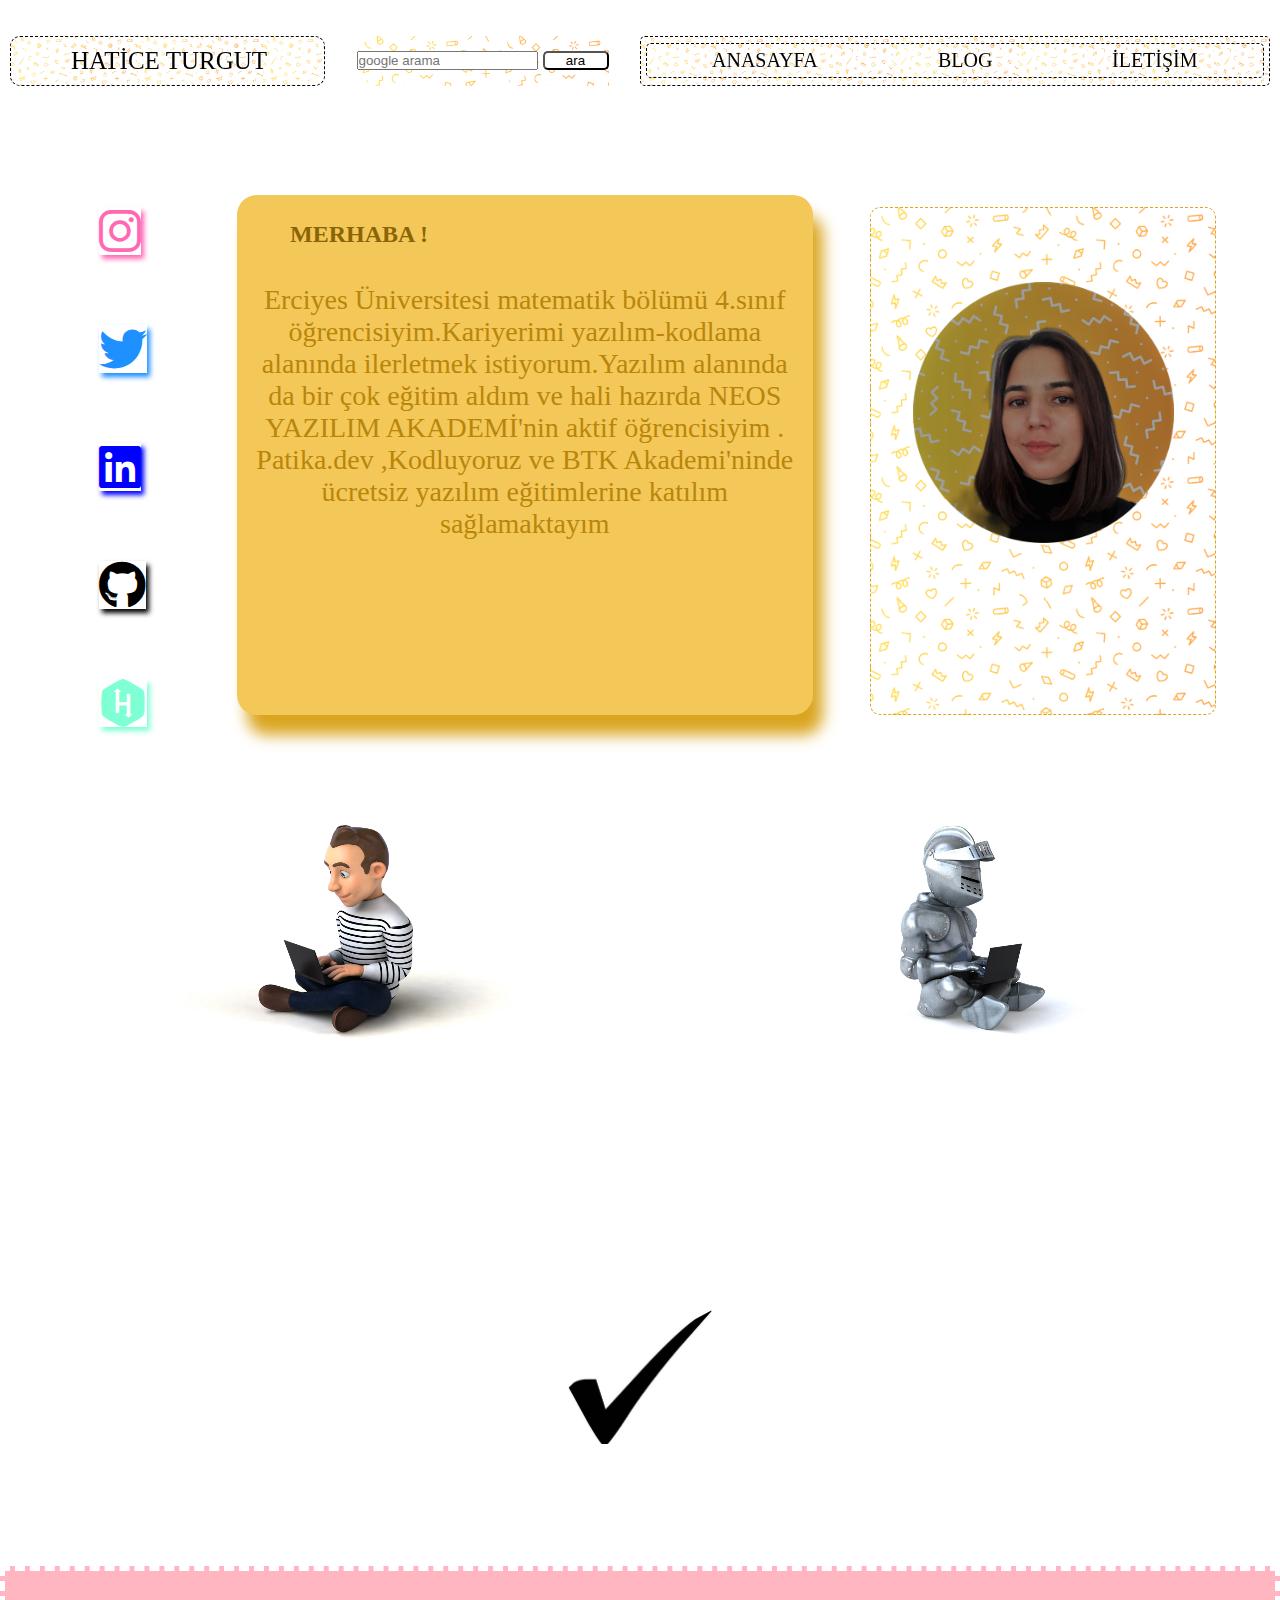
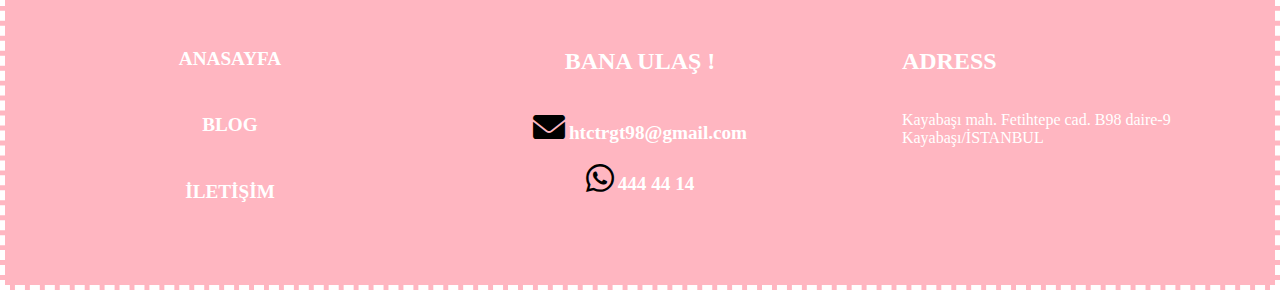
==== portfolio/portfolio/index.html @ 39a4b979 "potfolio" ====
<!DOCTYPE html>
<html lang="en">
<head>
    <meta charset="UTF-8">
    <meta http-equiv="X-UA-Compatible" content="IE=edge">
    <meta name="viewport" content="width=device-width, initial-scale=1.0">
    <link rel="shortcut icon" href="img/fav-iko.jpeg" type="image/x-icon">
    <!-- animasyonlar -->
    <link href="https://unpkg.com/aos@2.3.1/dist/aos.css" rel="stylesheet">
    <script src="https://unpkg.com/aos@2.3.1/dist/aos.js"></script>
    <!-- ıconlar -->
   <link rel="stylesheet" href="https://cdnjs.cloudflare.com/ajax/libs/font-awesome/6.0.0/css/all.min.css"> 
    <!-- css -->
    <link rel="stylesheet" href="main.css">
    <title>Hatice-Turgut</title>
</head>
<body>
    <!-- menu başlangıç -->
    <header>
        <div class="container">
            <div class="logo">
                <div data-aos="flip-right" data-aos-duration="3000">
                     <a class="loga"href="#">HATİCE TURGUT</a>
                </div>
               
             </div>
             <div class="src">
                 <input type="text" placeholder="google arama"> 
                 </label>
                 <button class="btn" type="submit">ara</button>
             </div>
            <div class="menu">
             <nav class="nav-bar">
                 <ul class="ul-list">
                    <div data-aos="flip-right" data-aos-duration="3000">
                          <li><a href="index.html" target="_blank">ANASAYFA</a></li>
                    </div>
                    <div data-aos="flip-right" data-aos-duration="3000">
                        <li><a href="blog.html" target="_blank">BLOG</a></li>
                    </div>
                    <div data-aos="flip-right" data-aos-duration="3000">
                         <li><a href="iletişim.html" target="_blank">İLETİŞİM</a></li>
                    </div>
                    
                 </ul>
             </nav>
    
            </div>
    
        </div>
    
    </header>
    <!-- menu bitis -->

   <!-- hakkımda başlanıc -->
   <div class="hakkımda-container">
       <div class="hakkımda-wrapper">
           <div class="ıconlar" >
         
                <a class="ıcon-a" href="#" title="haticeturgut98" target="_blank"><i class="fa-brands fa-instagram fa-3x ıco1"></i></a>
                <a class="ıcon-a" href="#" title="minimalpiko" target="_blank"><i class="fa-brands fa-twitter fa-3x ıco2"></i></a>
                <a class="ıcon-a" href="#" title="haticetrgt123" target="_blank"><i class="fa-brands fa-linkedin fa-3x ıco3"></i></a>
                <a class="ıcon-a" href="#" title="muhibbi98" target="_blank"><i class="fa-brands fa-github fa-3x ıco4"></i></a> 
                <a class="ıcon-a"href="#" title="haticeturgut" target="_blank"><i class="fa-brands fa-hackerrank fa-3x ıco5"></i></a>
            
                          
            
               
           </div>
           <div class="hakkımda-bilgi">
                   <h2 >MERHABA !</h2>
               <br><br>
               <p class="hakkımda-paragraf" >
                Erciyes Üniversitesi matematik bölümü 4.sınıf öğrencisiyim.Kariyerimi yazılım-kodlama 
                alanında ilerletmek istiyorum.Yazılım alanında da  bir çok eğitim aldım ve hali hazırda 
                NEOS YAZILIM AKADEMİ'nin aktif öğrencisiyim . Patika.dev ,Kodluyoruz ve BTK Akademi'ninde  
                ücretsiz yazılım eğitimlerine  katılım sağlamaktayım
               </p>

           </div>
           <div class="hakkımda-photo">
                <img src="img/profile-pic.png" alt="photo">
           </div>
       </div>

   </div>
   <!-- hakkımda bitiş -->

   <!-- proje başlangıc -->

   <div class="proje-container">
       <div class="proje-wrapper">
           <div class="colum-1">
            <div data-aos="zoom-out" data-aos-duration="2000">
                <video autoplay loop src="img/Breton - 31468.mp4"></video>
            </div>
             
           </div>
           <div class="colum-1">
            <div data-aos="zoom-out" data-aos-duration="2000">
                <video  autoplay loop src="img/Knight - 31210.mp4"></video>
            </div>
             
           </div>
       </div>
   </div>

   <!-- proje bitis -->
   <!-- yetenekler başlangıc -->

   <div class="yetenek">
       <div class="yetenek-container">
           <div class="y-div">
            <div data-aos="flip-left"
            data-aos-easing="ease-out-cubic"
            data-aos-duration="2000">
            <h3>FRONT-END DEVELOPER</h3>
               <ul>
                   <li>HTML</li>
                   <li>CSS</li>
                   <li>JAVASCRİPT</li>
                   <li>BOOSTRAP</li>
               </ul>
       </div>
               
           </div>
           <div class="y-div div-img">
               <img src="img/tik-isareti.jpg" alt="">
           </div>
           <div class="y-div">
            <div data-aos="flip-left"
            data-aos-easing="ease-out-cubic"
            data-aos-duration="2000">
            <h3>BACK-END DEVELOPER</h3>
               <ul>
                   <li>PHYTON</li>
                   <li>JAVA</li>
                   <li>C#</li>
                   <li>DJANGO</li>
               </ul>
       </div>
               
           </div>

       </div>
   </div>
   <!-- yetenekler bitiş -->

   <!-- footer başlangıç -->

    <div class="footer">
        <div class="footer-wrapper">
            <div class="f-div">
                <ul>
                    <li><a href="#">ANASAYFA</a></li>
                    <li><a href="#">BLOG</a></li>
                    <li><a href="#">İLETİŞİM</a></li>
                </ul>
            </div>
            <div class="f-div f-div2">
                <h2>BANA ULAŞ !</h2> <br><br>
                <i class="fa-solid fa-envelope fa-2x"></i>
                <a href="#">htctrgt98@gmail.com</a><br><br>
                <i class="fa-brands fa-whatsapp fa-2x"></i>
                <a href="#">444 44 14</a>
            </div>
            <div class="f-div">
                <h2>ADRESS</h2><br><br>
                <p>Kayabaşı mah. Fetihtepe cad. B98 daire-9 Kayabaşı/İSTANBUL</p>

            </div>

        </div>

    </div>
   <!-- footer bitiş -->

   

   <script>
    AOS.init();
  </script>
</body>
</html>
---- portfolio/portfolio/main.css ----
* {
  margin: 0;
  padding: 0;
  box-sizing: border-box;
 
}


/* menu başlangıc */
.container {
  width: 100%;
  padding: 10px;
  margin-top: 2%;
  margin-bottom: 5%;
  margin-right: 0;
  display: flex;
  justify-content: space-between;
  box-sizing: border-box;
  border-radius: 30px;
  
}

.logo {
  background: url(img/cover-image.png);
  background-size: contain;
  width: 25%;
  padding: 10px;
  text-align: center;
  border: 1px dashed black;
  display: flex;
  border-radius: 10px;
  box-sizing: border-box;

}


.logo a {
  margin-left: 50px;
  font-size: 25px;
  text-decoration: none;
  color:black;
  transition: 2s; 
}

.logo a:hover {
  transform: scale(1.2);
}
.src {
  background: url(img/cover-image.png);
  width: 20%;
  display: flex;
  align-items: center;
  background-size:cover ;
}
.btn {
  width: 30%;
  background-color: white ;
  margin-left: 5px;
  border-radius: 5px;
}

.menu {
  background: url(img/cover-image.png);
  background-size: contain;
  width: 50%;
  border: 1px dashed black;
  display: flex;
  align-items: flex-end;
  padding: 5px;
  border-radius: 5px;
 
  
}
.nav-bar {
  width: 100%;
  border: 1px dashed black;
  margin: auto;
  border-radius: 5px;
  
}

.ul-list {
  display: flex;
  justify-content: space-around;
  margin: 5px;
}
.ul-list li {
  margin: auto;
  list-style-type: none;
  transition: 2s;
}
.ul-list li a {
  color: black;
  font-size: 20px;
  text-decoration: none;
}
.ul-list li:hover {
  transform: scale(1.2);
}
@media screen and (min-width: 500px) and (max-width:700px) {
  
  
  .logo  a {
    display: flex;
    margin: auto;
    padding-top: 8px;
    font-size: 10px;
  }
  .src input {
    width: 100%
  }
 

  .ul-list li a {
    font-size: 10px;
  }
}
@media screen and (min-width: 700px) and (max-width:838px) {
  .logo  a {
    display: flex;
    margin: auto;
    padding-top: 8px;
    font-size: 19px;
  }
  .src input {
    width: 100%
  }
 

  .ul-list li a {
    font-size: 20px;
  }
}
@media screen and (min-width: 838px) and (max-width:948px) {
  
  .logo  a {
    display: flex;
    margin: auto;
    margin-left: 20px ;
    padding-top: 5px;
    font-size: 20px;

  }
  .src input {
    width: 100%
  }
 

  .ul-list li a {
    font-size: 20px;
  }
}
@media screen and (min-width: 948px) and (max-width:1110px) {
  .logo  a {
    font-size: 20px;
    margin-left: 19px;
  } 
 
}
/* menu bitiş */

/* hakkımda başlangıc */

.hakkımda-container {
  width: 100%;
  margin-top: 6%;

}
.hakkımda-wrapper {
  width: 90%;
  margin: auto;
  margin-top: 2%;
  display: flex;
  justify-content: space-between;
  
}

.ıconlar {
  width: 10%;
  height: 300px;
  padding: 3%;
  
}

.ıco1 {
  color: hotpink;
  box-shadow: 3px 4px 5px hotpink;
}
.ıco2 {
  color: dodgerblue;
  box-shadow: 3px 4px 5px dodgerblue;
}
.ıco3 {
  color: blue;
  box-shadow: 3px 4px 5px blue;
}
.ıco4 {
  color: black;
  box-shadow: 3px 4px 5px black;
}
.ıco5 {
  color: aquamarine;
  box-shadow: 3px 4px 5px aquamarine;
}
.ıconlar .ıcon-a i:hover {
  transform: scale(1.2);
   
 }
 .ıcon-a i {
  margin-bottom: 100%;
  transition: 2s;

 }
.hakkımda-bilgi {
  background: rgb(244, 200, 88);
  width: 50%;
  height: 520px;
  margin-top: 2%;
  padding: 15px;
  border-radius: 20px;
  box-shadow: 10px 20px 15px goldenrod;
}
.hakkımda-bilgi h2{
  color: rgb(138, 101, 7);
  margin-top: 2%;
  margin-left: 7%;
  
}
.hakkımda-paragraf {
  
  color: darkgoldenrod;
  text-align: center;
  font-size: 30px;
}

.hakkımda-paragraf h2 {
  font-size: larger;
}

.hakkımda-photo {
  background: url(img/cover-image.png);
  background-size: contain;
  width: 30%;
  box-sizing: border-box;
  border: 1px dashed goldenrod;
  border-radius: 10px;
  
}
.hakkımda-photo img {
  width: 90%;
  margin-left: 5%;
  margin-top: 50px;
  padding: 7%;
  margin-bottom: 10px;
}



/* hakkımda bitiş */
@media screen and (min-width: 500px) and (max-width:700px) {
  
  .hakkımda-bilgi {
    margin-left: 10px;
    height: 350px;
  }
  .hakkımda-bilgi h2{
   font-size: 20px;
   text-align: center;
    
  }
  .hakkımda-paragraf {
    font-size: 15px;
  }
  
  .hakkımda-photo {
    height: 350px;
    margin-top: 3%;
    
  }
  

}
@media screen and (min-width: 700px) and (max-width:838px) {
  .hakkımda-bilgi {
    margin-left: 10px;
    height: 350px;
  }
  .hakkımda-bilgi h2{
   font-size: 20px;
   text-align: center;
    
  }
  .hakkımda-paragraf {
    font-size: 19px;
  }
  
  .hakkımda-photo {
    margin-top: 3%;
  }
}
@media screen and (min-width: 838px) and (max-width:1283.33px) {
  .hakkımda-paragraf {
    font-size: 28px;
  }
  .hakkımda-photo {
    margin-top: 3%;
  }
  .ıcon-a i{
    margin-bottom: 70px ;
  }

}

/* proje başlangıc */
.proje-container{
 width: 100%;
 height: 400px;
 padding: 10px;
 margin: auto;
 margin-top: 3%;
 margin-bottom: 3%;
 overflow: hidden;
 
 
}
.proje-wrapper {
  width: 100%;
  padding: 10px;
  display: flex;
  justify-content: space-around;
  border-radius: 10px;
}
.colum-1 {
  width: 100%;
  height: 200px;
  margin-left: 3%;
  border-radius: 50%;

}
video {
  width: 100%;
  height: 250px;
  margin-top: 5%;
}


/* proje bitiş */

/* yetenekler başlangıç */
.yetenek{
  width: 90%;
  padding: 10px;
  margin: auto;
  margin-top: 10%;
  margin-bottom: 5%;
  
}
.yetenek-container {
  width: 100%;
  display: flex;
  justify-content: space-around;
  
}
.y-div {
  width: 180px;
  height: 200px;
  padding: 3px;
  text-align: center;
}
.y-div:hover{
  transform: scale(1.5);
}
.y-div li {
   list-style-type: none;
   margin-top: 5%;
}
.y-div img {
  width: 100%;
  padding: 15px;
}
/* yetenekler bitiş */


/* blog başlangıc */
 
.blog-container {
  width: 90%;
  margin: auto;
  margin-top: 5%;
  margin-bottom: 5%;
  padding: 5px;
  border: 2px dashed hotpink;
}
.blog-contant {
  width: 100%;
  padding: 10px;
  
}
.div-blog {
  display: flex;
  justify-content: space-between;
  margin: auto;
  margin-bottom: 5%;
  padding: 10px;

}
.div-blog-mini {
  width: 200px;
  height: 200px;
  margin: auto;
}
.div-blog img {
  width: 100%;
  height: 180px;
}
.blog-yazı h2 {
  text-align: center;
  color: black;
  margin-bottom: 3%;

}
.blog-yazı p {
  color: black;
  margin-top: 3%;
  margin-bottom: 4%;
}
.blog-video {
  width: 70%;
  margin: auto;
  
}
.blog-video video {
  width: 100%;
}


/* blog bitiş */

/* form başlangıc */
.form-container {
  width: 40%;
  margin: auto;
  margin-top: 5%;
  padding: 10px;
  box-shadow: 2px 3px 10px goldenrod;
  border-radius: 10px;

}
.form-contant {
  width: 100%;
  text-align: center;
  padding: 20px;
 
}
.form-img {
  width: 200px;
  margin: auto;
}
.form-img img {
  width: 100%;
}
.div1-form input {
  margin-top: 3%;
}
.form-contant .div-form {
  display: table-caption;
  padding: 10px;
}
.div1-form button {
  background-color: cornflowerblue;
  width: 20%;
  height: 30px;
  padding: 5px;
  font-size: 15px;
  color: white;
  transition: 2s;
}
button:hover {
  background-color: hotpink;
  transform: scale(1.2);
}

/* form bitiş */
@media screen and (min-width: 500px) and (max-width:657px) {
  .form-container {
    width: 50%;
  }
}
/* footer-başlangıc*/

.footer {
  background-color: lightpink;
  width: 100%;
  margin-top: 30px;
  padding: 20px;
  border: 5px dashed white;
 
}
.footer-wrapper {
  width: 100%;
  display: flex;

}
.f-div {
  width: 50%;
  height: 200px;
  margin: 3%;
  padding: 20px;
  transition: 2s;
  
}
.f-div li {
  list-style-type: none;
  margin-bottom: 15%;
  text-align: center;
}
.f-div li:hover {
  transform: scale(1.2);
}
.f-div a {
  color: white;
  font-weight: 800;
  font-size: larger;
  text-decoration: none;
}
.f-div p:hover{
  transform: scale(1.2);
}
.f-div h2:hover {
  transform: scale(1.2);
}

h2,p {
  color: white;
}
.f-div2 {
  text-align: center;
}
/* footer-bitiş  */
@media screen and (min-width: 500px) and (max-width:700px) {
  .footer-wrapper {
    width: 100%;
    display:table-cell;
  }
  .f-div {
    margin:auto;
    padding: 0%;
    
  }
  .f-div h2  {
    text-align: center;
  }
  .f-div p {
    text-align: center;
  }
 
}
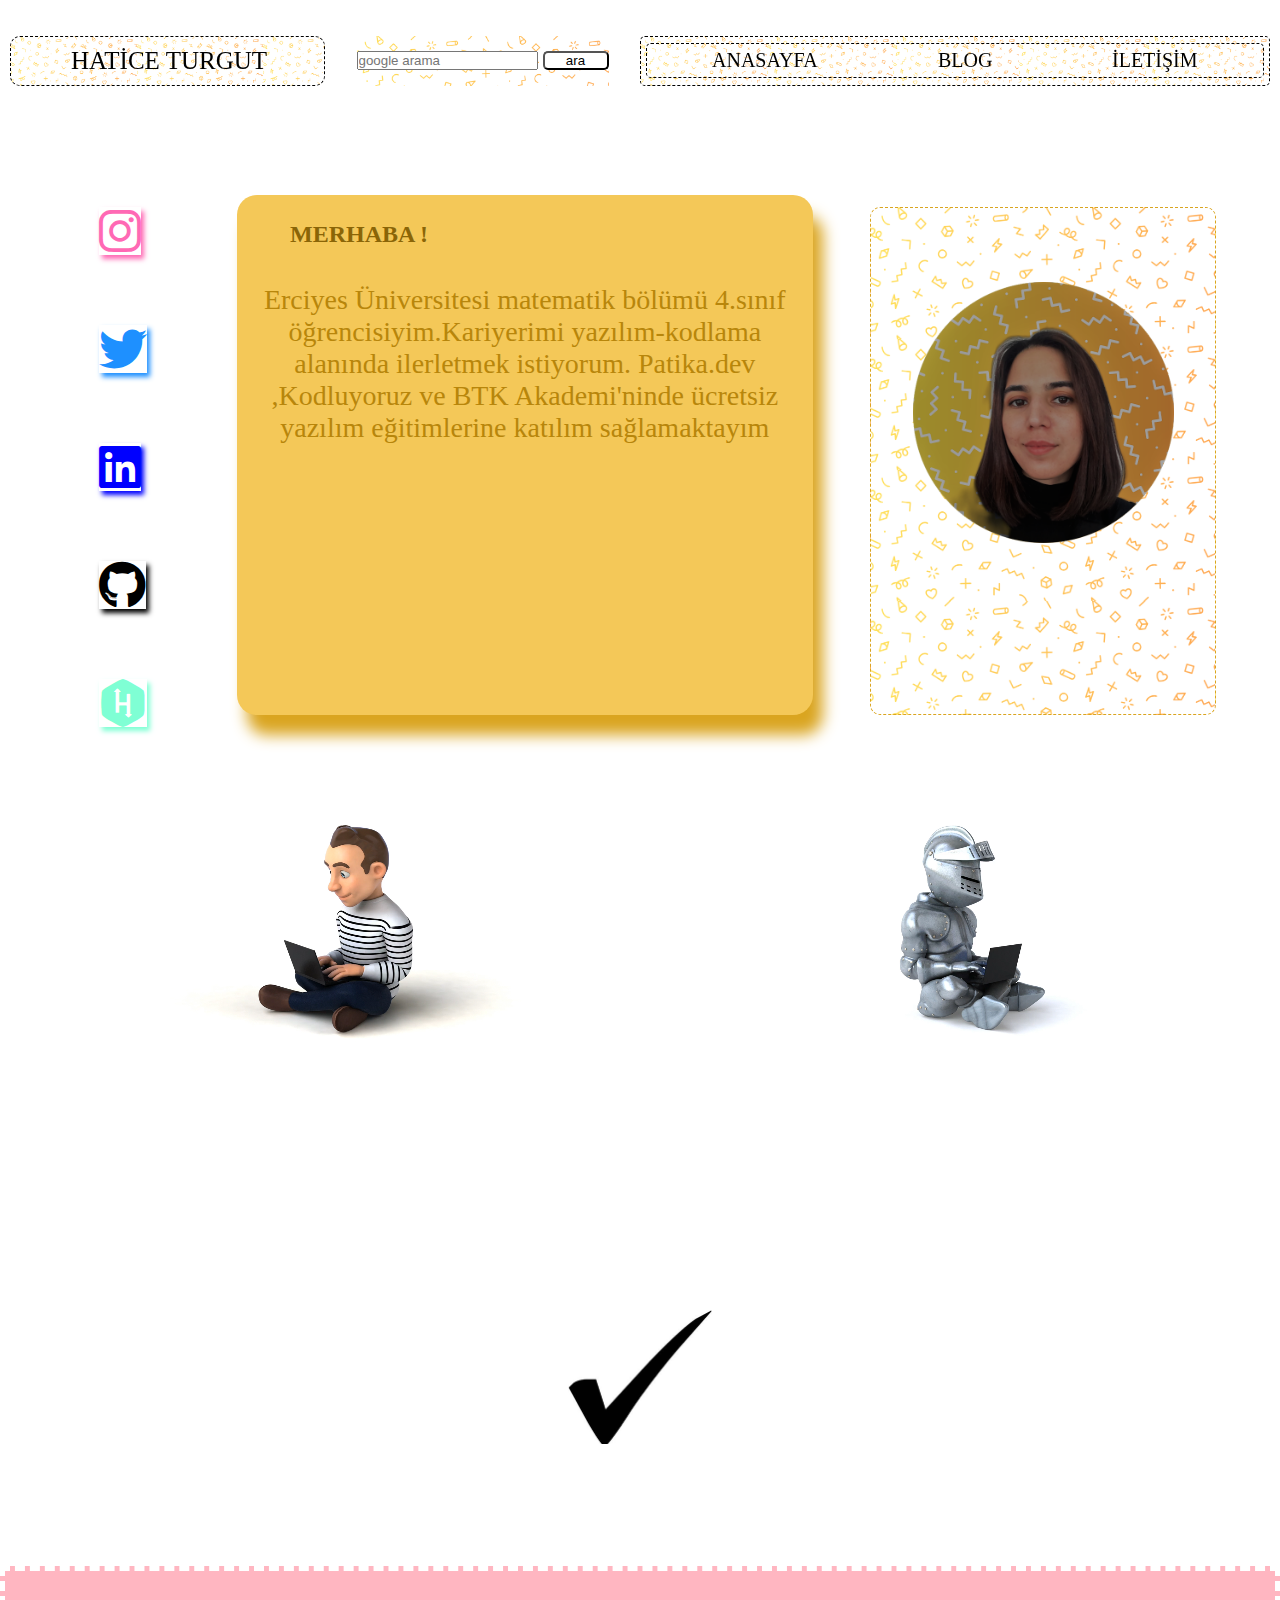
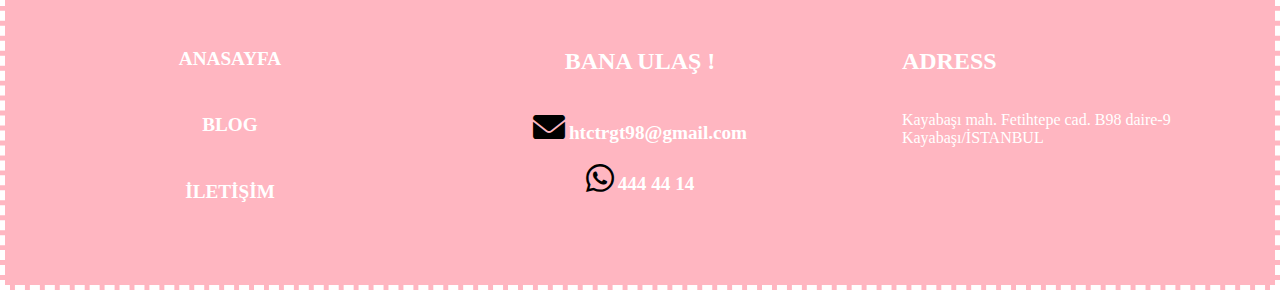
==== commit ae7eac9a: "Update index.html" ====
--- a/portfolio/portfolio/index.html
+++ b/portfolio/portfolio/index.html
@@ -72,8 +72,7 @@
                <br><br>
                <p class="hakkımda-paragraf" >
                 Erciyes Üniversitesi matematik bölümü 4.sınıf öğrencisiyim.Kariyerimi yazılım-kodlama 
-                alanında ilerletmek istiyorum.Yazılım alanında da  bir çok eğitim aldım ve hali hazırda 
-                NEOS YAZILIM AKADEMİ'nin aktif öğrencisiyim . Patika.dev ,Kodluyoruz ve BTK Akademi'ninde  
+                alanında ilerletmek istiyorum. Patika.dev ,Kodluyoruz ve BTK Akademi'ninde  
                 ücretsiz yazılım eğitimlerine  katılım sağlamaktayım
                </p>
 
